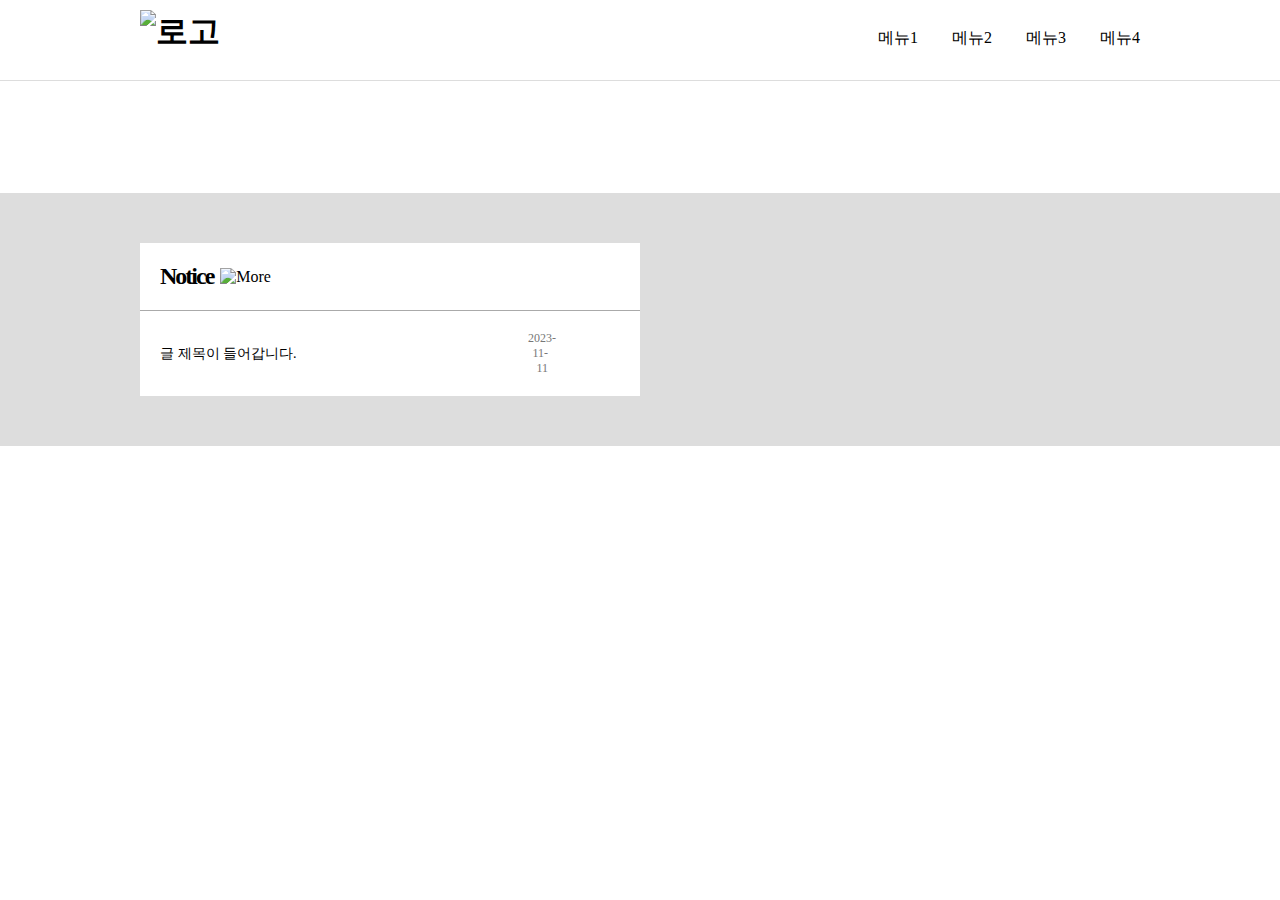
==== index.html @ 457099a2 "Add files via upload" ====
<!DOCTYPE html>
<html lang="ko">
<head>
    <meta charset="UTF-8">
    <title>X</title>
    <link rel="stylesheet" href="style.css">
</head>
<body>
    <div id="wrap">
        <header>
           <div>
            <h1 class="logo">
                <img src="img/x.png" alt="로고">
            </h1>
            <ul class="menu">
                <li>메뉴1</li>
                <li>메뉴2</li>
                <li>메뉴3</li>
                <li>메뉴4</li>
            </ul>
            </div>
        </header>
        <div id="containner">
            <div id="idx_top">
               <strong>X</strong>
                <p>NOThing JUST X</p>
            </div>
            <div id="idx_board_wrap">
               <div>
                <div class="idx_board">
                    <div class="title">
                        <a href="#" class="name">Notice</a>
                        <a href="#" class="more"><img src="img/+.png" alt="More"></a>
                    </div>
                    <div class="list">
                        <ul>
                           <li>
                               <a href="#">글 제목이 들어갑니다.</a>
                               <span>2023-11-11</span>
                           </li> 
                        </ul>
                    </div>
                </div>
              </div>
            </div>
        </div>
    </div>
</body>
</html>
---- style.css ----
* {
    margin: 0;
    padding: 0;
}

a {
    color: inherit;
    text-decoration: none;
}

ul,
li {
    list-style: none;
}

header {
    height: 80px;
    border-bottom: 1px solid #ddd;
}

header > div {
    height: 80px;
    width: 90px;
    min-width: 1000px;
    max-width: 1200px;
    margin: 0 auto;
}

header .logo {
    float: left;
}

header .logo img {
    height: 60px;
    margin-top: 10px;
}

header .menu {
    float: right;
}

header .menu li {
    display: inline-block;
    margin-left: 30px;
    margin-top: 28px;
}

#idx_top {
    width: 100%;
    height: 150px 0;
    background: url(img/Black.png) no-repeat 50% 50% /cover;
    text-align: center;
}

#idx_top strong {
    font-size: 60px;
    color: #fff;
    letter-spacing: -2px;
}

#idx_top p {
    font-size: 20px;
    color: #fff;
    margin-top: 20px;
}

#idx_board_wrap {
    background: #ddd;
    padding: 50px 0;
}

#idx_board_wrap > div {
    width: 90px;
    min-width: 1000px;
    max-width: 1200px;
    margin: 0 auto;
}

.idx_board {
    width: 500px;
    background: #fff;
}

.idx_board .title {
    padding: 20px;
    border-bottom: 1px solid #aaa;
}

.idx_board .title a {
    display: inline-block;
    vertical-align: middle;
}

.idx_board .title .name {
    font-size: 24px;
    font-weight: 600;
    letter-spacing: -2px;
}

.idx_board .title .more img {
    width: 24px;
    margin-left: 3px;
}

.idx_board .list {
    padding: 20px;
    font-size: 0;
}

.idx_board .list ul li {
    margin-top: 10px;
}

.idx_board .list ul li:first-child {
    margin-top: 0px;
}

.idx_board .list a {
    font-size: 14px;
    width: 80%;
}

.idx_board .list span {
    font-size: 12px;
    color: #777;
    width: 20px;
    text-align: right;
}

.idx_board .list a,
.idx_board .list span {
    display: inline-block;
    vertical-align: middle;
}
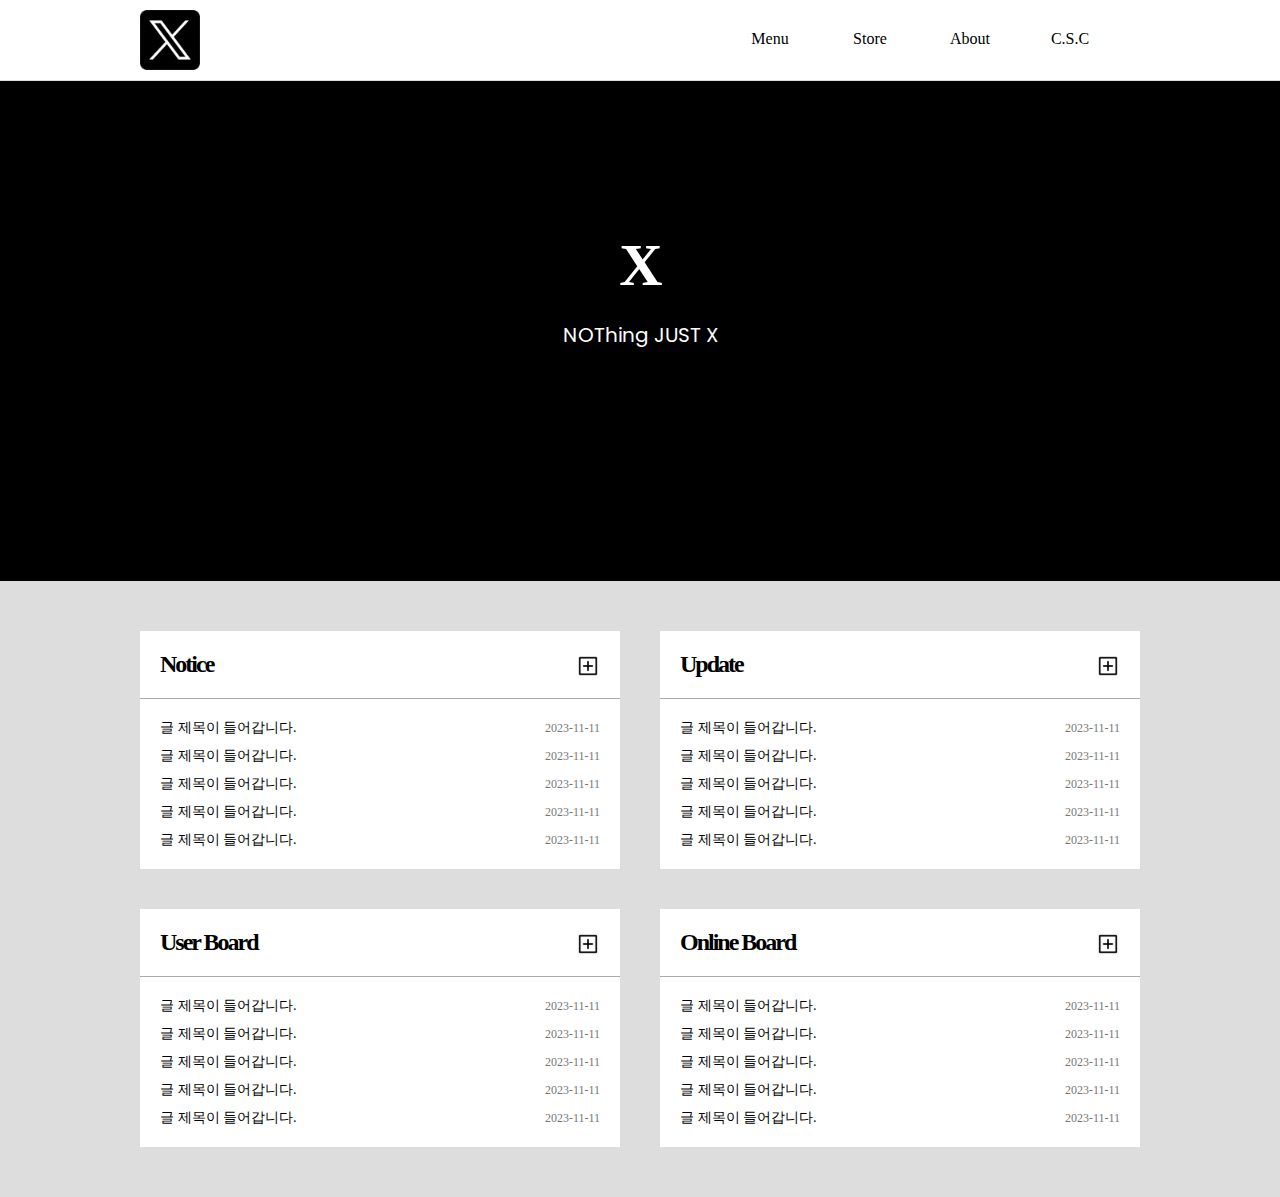
==== commit 02894d16: "Add files via upload" ====
--- a/index.html
+++ b/index.html
@@ -3,21 +3,56 @@
 <head>
     <meta charset="UTF-8">
     <title>X</title>
+    <style>
+        @import url('https://fonts.googleapis.com/css2?family=Poppins&display=swap');
+        p{font-family: 'Poppins', sans-serif;}
+    </style>
+   
     <link rel="stylesheet" href="style.css">
 </head>
 <body>
     <div id="wrap">
         <header>
            <div>
-            <h1 class="logo">
-                <img src="img/x.png" alt="로고">
-            </h1>
-            <ul class="menu">
-                <li>메뉴1</li>
-                <li>메뉴2</li>
-                <li>메뉴3</li>
-                <li>메뉴4</li>
-            </ul>
+                <h1 class="logo">
+                    <img src="img/x.png" alt="로고">
+                </h1>
+                <div class="menu_wrap">
+                    <ul class="menu">
+                        <li>
+                         <a href="#">Menu</a>
+                         <ul class="sub_m">
+                            <li><a href="#">Menu 1</a></li>
+                            <li><a href="#">Menu 2</a></li>
+                            <li><a href="#">Menu 3</a></li>
+                         </ul>   
+                        </li>
+                        <li>
+                         <a href="#">Store</a>
+                         <ul class="sub_m">
+                            <li><a href="#">Menu 1</a></li>
+                            <li><a href="#">Menu 2</a></li>
+                            <li><a href="#">Menu 3</a></li>
+                         </ul>   
+                        </li>
+                        <li>
+                         <a href="#">About</a>
+                         <ul class="sub_m">
+                            <li><a href="#">Menu 1</a></li>
+                            <li><a href="#">Menu 2</a></li>
+                            <li><a href="#">Menu 3</a></li>
+                         </ul>   
+                        </li>
+                        <li>
+                         <a href="#">C.S.C</a>
+                         <ul class="sub_m">
+                            <li><a href="#">Menu 1</a></li>
+                            <li><a href="#">Menu 2</a></li>
+                            <li><a href="#">Menu 3</a></li>
+                         </ul>   
+                        </li>
+                    </ul>
+                </div>
             </div>
         </header>
         <div id="containner">
@@ -37,7 +72,113 @@
                            <li>
                                <a href="#">글 제목이 들어갑니다.</a>
                                <span>2023-11-11</span>
+                           </li>
+                           <li>
+                               <a href="#">글 제목이 들어갑니다.</a>
+                               <span>2023-11-11</span>
+                           </li>
+                           <li>
+                               <a href="#">글 제목이 들어갑니다.</a>
+                               <span>2023-11-11</span>
+                           </li>
+                           <li>
+                               <a href="#">글 제목이 들어갑니다.</a>
+                               <span>2023-11-11</span>
                            </li> 
+                           <li>
+                               <a href="#">글 제목이 들어갑니다.</a>
+                               <span>2023-11-11</span>
+                           </li>
+                        </ul>
+                    </div>
+                </div>
+                <div class="idx_board">
+                    <div class="title">
+                        <a href="#" class="name">Update</a>
+                        <a href="#" class="more"><img src="img/+.png" alt="More"></a>
+                    </div>
+                    <div class="list">
+                        <ul>
+                           <li>
+                               <a href="#">글 제목이 들어갑니다.</a>
+                               <span>2023-11-11</span>
+                           </li>
+                           <li>
+                               <a href="#">글 제목이 들어갑니다.</a>
+                               <span>2023-11-11</span>
+                           </li>
+                           <li>
+                               <a href="#">글 제목이 들어갑니다.</a>
+                               <span>2023-11-11</span>
+                           </li>
+                           <li>
+                               <a href="#">글 제목이 들어갑니다.</a>
+                               <span>2023-11-11</span>
+                           </li> 
+                           <li>
+                               <a href="#">글 제목이 들어갑니다.</a>
+                               <span>2023-11-11</span>
+                           </li>
+                        </ul>
+                    </div>
+                </div>
+                <div class="idx_board">
+                    <div class="title">
+                        <a href="#" class="name">User Board</a>
+                        <a href="#" class="more"><img src="img/+.png" alt="More"></a>
+                    </div>
+                    <div class="list">
+                        <ul>
+                           <li>
+                               <a href="#">글 제목이 들어갑니다.</a>
+                               <span>2023-11-11</span>
+                           </li>
+                           <li>
+                               <a href="#">글 제목이 들어갑니다.</a>
+                               <span>2023-11-11</span>
+                           </li>
+                           <li>
+                               <a href="#">글 제목이 들어갑니다.</a>
+                               <span>2023-11-11</span>
+                           </li>
+                           <li>
+                               <a href="#">글 제목이 들어갑니다.</a>
+                               <span>2023-11-11</span>
+                           </li> 
+                           <li>
+                               <a href="#">글 제목이 들어갑니다.</a>
+                               <span>2023-11-11</span>
+                           </li>
+                        </ul>
+                    </div>
+                </div>
+                <div class="idx_board">
+                    <div class="title">
+                        <a href="#" class="name">Online Board</a>
+                        <a href="#" class="more"><img src="img/+.png" alt="More"></a>
+                    </div>
+                    <div class="list">
+                        <ul>
+                           <li>
+                               <a href="#">글 제목이 들어갑니다.</a>
+                               <span>2023-11-11</span>
+                           </li>
+                           <li>
+                               <a href="#">글 제목이 들어갑니다.</a>
+                               <span>2023-11-11</span>
+                           </li>
+                           <li>
+                               <a href="#">글 제목이 들어갑니다.</a>
+                               <span>2023-11-11</span>
+                           </li>
+                           <li>
+                               <a href="#">글 제목이 들어갑니다.</a>
+                               <span>2023-11-11</span>
+                           </li> 
+                           <li>
+                               <a href="#">글 제목이 들어갑니다.</a>
+                               <span>2023-11-11</span>
+                           </li>
                         </ul>
                     </div>
                 </div>
--- a/style.css
+++ b/style.css
@@ -38,16 +38,31 @@
 header .menu {
     float: right;
 }
-
-header .menu li {
-    display: inline-block;
-    margin-left: 30px;
-    margin-top: 28px;
+.menu_wrap .menu{
+    font-size: 0;
+    margin: 20px;
 }
 
+.menu_wrap .menu > li {
+    display: inline-block;
+    width: 100px;
+    background-color: white;
+    font-size: 16px;
+    text-align: center;
+    vertical-align: top;
+}
+
+.menu_wrap .menu a{display: block;padding: 10px 0;}
+.menu_wrap .menu a:hover{background-color: black; color: #fff;}
+.menu_wrap .menu > li:hover > .sub_m{display: block;}
+
+.menu_wrap .sub_m {
+    display: none;
+}
 #idx_top {
     width: 100%;
-    height: 150px 0;
+    height: 200px;
+    padding: 150px 0;
     background: url(img/Black.png) no-repeat 50% 50% /cover;
     text-align: center;
 }
@@ -74,14 +89,19 @@
     min-width: 1000px;
     max-width: 1200px;
     margin: 0 auto;
+    font-size: 0;
 }
 
 .idx_board {
-    width: 500px;
+    width: 48%;
+    display: inline-block;
     background: #fff;
 }
+.idx_board:nth-child(even){margin-left: 4%;}
+.idx_board:nth-child(3),.idx_board:nth-child(4){margin-top: 40px;}
 
 .idx_board .title {
+    position: relative;
     padding: 20px;
     border-bottom: 1px solid #aaa;
 }
@@ -100,6 +120,12 @@
 .idx_board .title .more img {
     width: 24px;
     margin-left: 3px;
+}
+
+.idx_board .title .more {
+    position: absolute;
+    top: 23px;
+    right: 20px;
 }
 
 .idx_board .list {
@@ -123,7 +149,7 @@
 .idx_board .list span {
     font-size: 12px;
     color: #777;
-    width: 20px;
+    width: 20%;
     text-align: right;
 }
 
